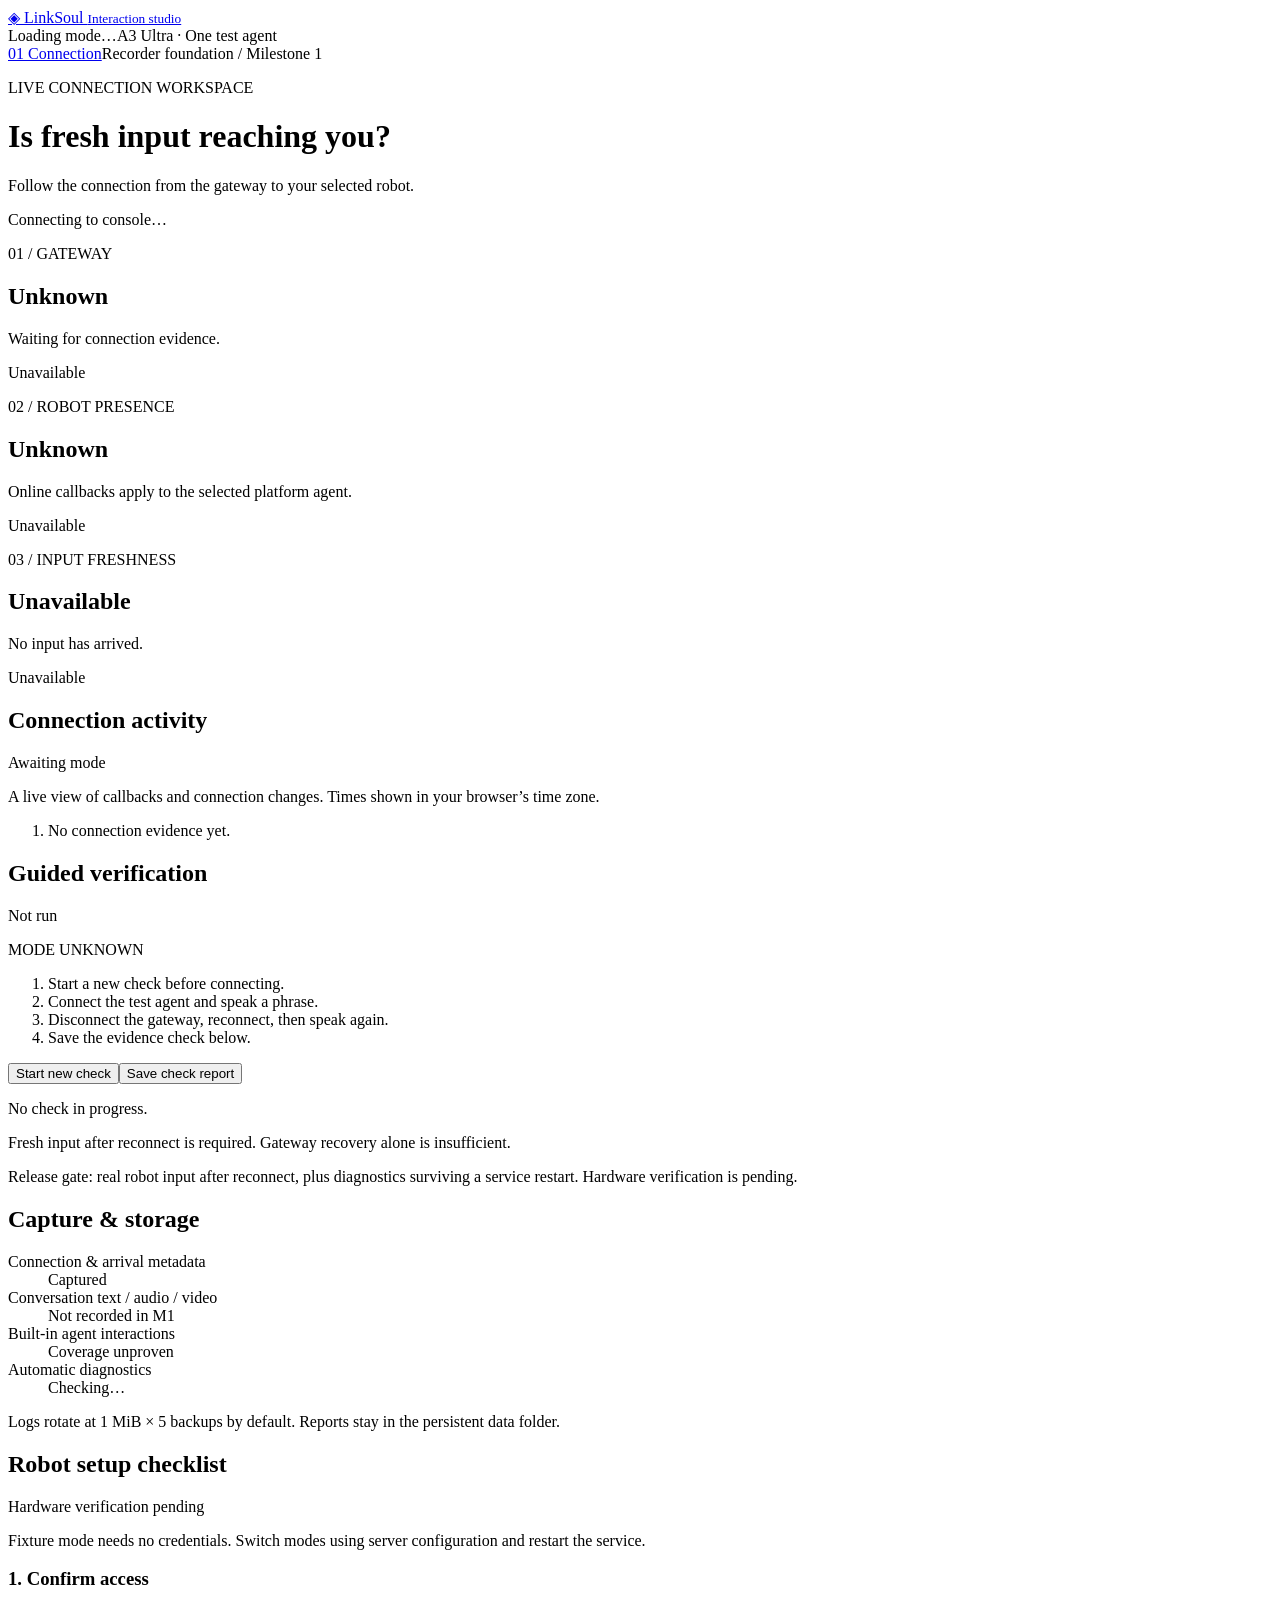
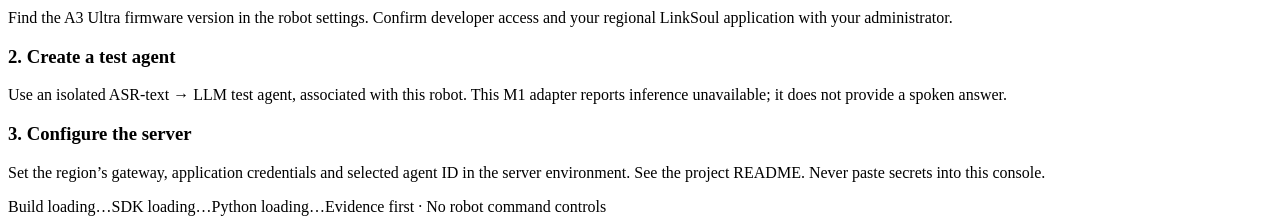
==== src/linksoul_studio/web/templates/index.html @ d37394f5 "feat: init of the ui and linksoul agent framework" ====
<!doctype html>
<html lang="en">
<head><meta charset="utf-8"><meta name="viewport" content="width=device-width,initial-scale=1"><title>Connection · LinkSoul Studio</title><link rel="stylesheet" href="/static/studio.css"><script src="/static/studio.js" defer></script></head>
<body>
<header><a class="brand" href="/">◈ <span>LinkSoul <small>Interaction studio</small></span></a><div class="header-meta"><span id="mode" class="pill">Loading mode…</span><span>A3 Ultra · One test agent</span></div></header>
<nav aria-label="Implemented milestones"><a href="/" aria-current="page">01 <span>Connection</span></a><span class="roadmap">Recorder foundation / Milestone 1</span></nav>
<main>
<div class="heading"><div><p class="eyebrow">LIVE CONNECTION WORKSPACE</p><h1>Is fresh input reaching you?</h1><p class="muted">Follow the connection from the gateway to your selected robot.</p></div><div class="live"><span class="dot"></span><span id="feed">Connecting to console…</span></div></div>
<div id="errors" role="alert"></div><p id="announcer" class="sr-only" aria-live="polite"></p>
<div class="cards">
<section class="metric"><p class="eyebrow">01 / GATEWAY</p><h2 id="gateway">Unknown</h2><p id="gateway-note">Waiting for connection evidence.</p><span class="source" id="gateway-source">Unavailable</span></section>
<section class="metric"><p class="eyebrow">02 / ROBOT PRESENCE</p><h2 id="presence">Unknown</h2><p>Online callbacks apply to the selected platform agent.</p><span class="source" id="presence-source">Unavailable</span></section>
<section class="metric"><p class="eyebrow">03 / INPUT FRESHNESS</p><h2 id="freshness">Unavailable</h2><p id="input-note">No input has arrived.</p><span class="source" id="input-source">Unavailable</span></section>
</div>
<div class="workspace">
<div class="primary">
<section class="panel"><div class="panel-title"><h2>Connection activity</h2><span class="source" id="activity-mode">Awaiting mode</span></div><p class="panel-intro">A live view of callbacks and connection changes. Times shown in your browser’s time zone.</p><ol id="timeline" class="timeline"><li>No connection evidence yet.</li></ol></section>
<section id="fixture" class="panel" hidden><div class="panel-title"><h2>Fixture lab</h2><span class="pill">SIMULATION ONLY</span></div><div class="pad"><p>Run a local scenario through the collector. These actions do not connect to hardware.</p><div class="actions"><button data-fixture="recovery" class="primary-button">Run reconnect + fresh input</button><button data-fixture="no-input">Run recovery without input</button><button data-fixture="invalid-config">Test invalid configuration</button><button data-fixture="storage-failure">Test storage failure</button></div><details><summary>Individual simulation steps</summary><div class="actions"><button data-fixture="connect">Connect gateway</button><button data-fixture="online">Robot online</button><button data-fixture="input">New input</button><button data-fixture="disconnect">Disconnect gateway</button><button data-fixture="offline">Robot offline</button><button data-fixture="adapter-error">Adapter error</button><button data-fixture="clear-error">Clear fixture errors</button></div></details></div></section>
</div>
<aside>
<section class="panel verify"><div class="panel-title"><h2>Guided verification</h2><span id="result" class="pill">Not run</span></div><div class="pad"><p id="verify-mode" class="eyebrow">MODE UNKNOWN</p><ol class="steps"><li>Start a new check before connecting.</li><li>Connect the test agent and speak a phrase.</li><li>Disconnect the gateway, reconnect, then speak again.</li><li>Save the evidence check below.</li></ol><div class="actions"><button id="begin">Start new check</button><button id="save">Save check report</button></div><p id="check-status" class="muted">No check in progress.</p><div id="checks"></div><a id="download" hidden>Download saved report ↓</a><div class="guidance" id="guidance">Fresh input after reconnect is required. Gateway recovery alone is insufficient.</div><p class="tiny">Release gate: real robot input after reconnect, plus diagnostics surviving a service restart. Hardware verification is pending.</p></div></section>
<section class="panel"><div class="panel-title"><h2>Capture & storage</h2></div><div class="pad"><dl><dt>Connection & arrival metadata</dt><dd>Captured</dd><dt>Conversation text / audio / video</dt><dd>Not recorded in M1</dd><dt>Built-in agent interactions</dt><dd>Coverage unproven</dd><dt>Automatic diagnostics</dt><dd id="diagnostics">Checking…</dd></dl><p class="tiny">Logs rotate at 1 MiB × 5 backups by default. Reports stay in the persistent data folder.</p></div></section>
</aside>
</div>
<section class="panel setup"><div class="panel-title"><h2>Robot setup checklist</h2><span class="source">Hardware verification pending</span></div><div class="pad"><p id="setup-context">Fixture mode needs no credentials. Switch modes using server configuration and restart the service.</p><div class="setup-grid"><div><h3>1. Confirm access</h3><p>Find the A3 Ultra firmware version in the robot settings. Confirm developer access and your regional LinkSoul application with your administrator.</p></div><div><h3>2. Create a test agent</h3><p>Use an isolated ASR-text → LLM test agent, associated with this robot. This M1 adapter reports inference unavailable; it does not provide a spoken answer.</p></div><div><h3>3. Configure the server</h3><p>Set the region’s gateway, application credentials and selected agent ID in the server environment. See the project README. Never paste secrets into this console.</p></div></div></div></section>
</main>
<footer><span id="build">Build loading…</span><span id="sdk">SDK loading…</span><span id="python">Python loading…</span><span>Evidence first · No robot command controls</span></footer>
</body></html>
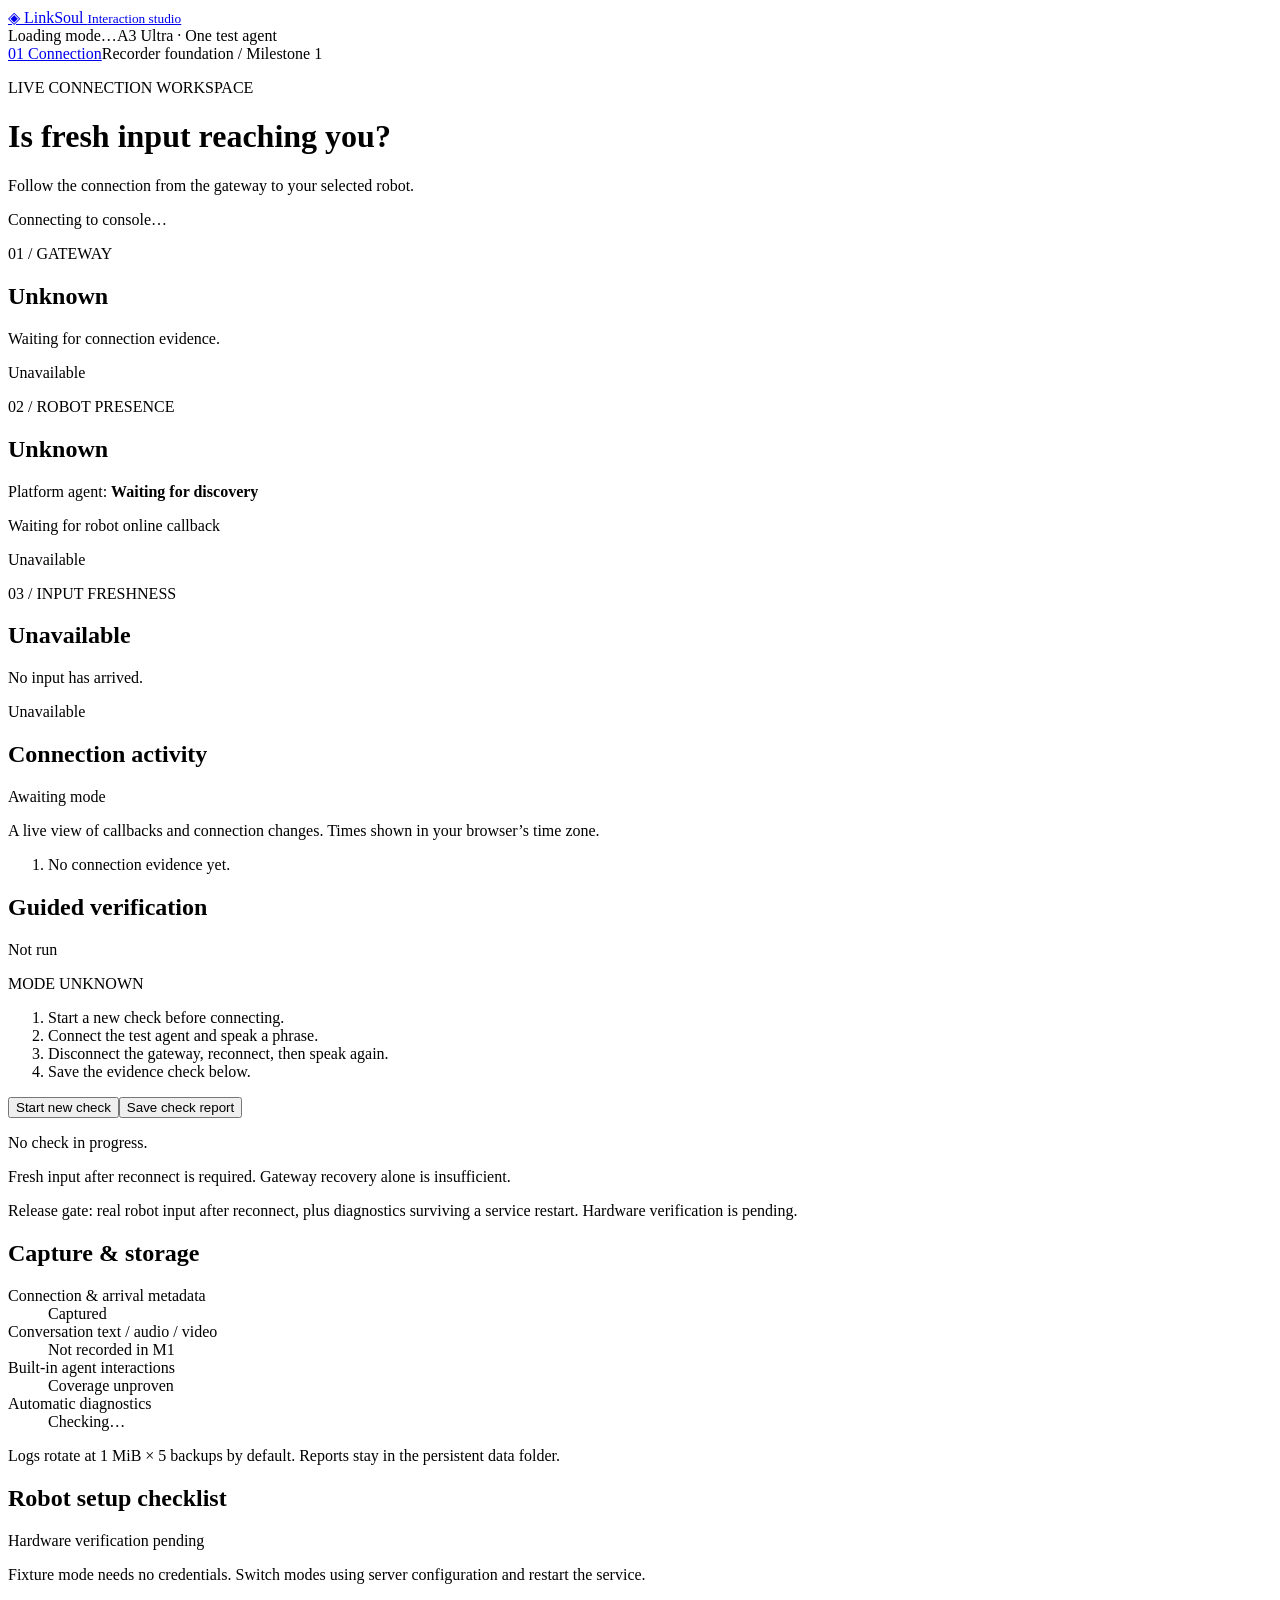
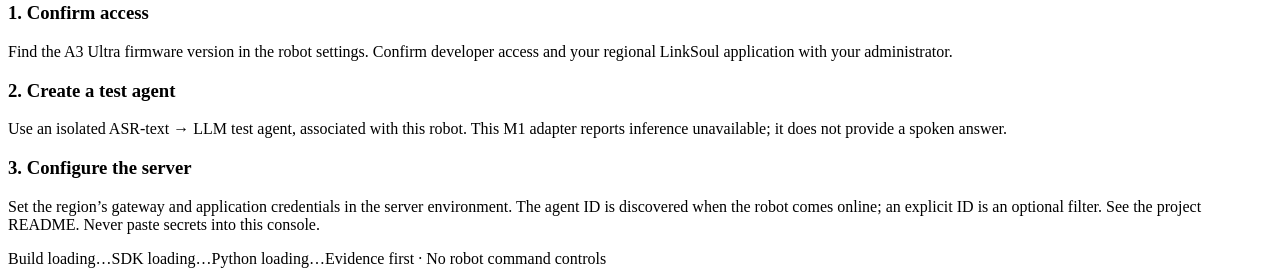
==== commit a242258c: "fix: agent_id" ====
--- a/src/linksoul_studio/web/templates/index.html
+++ b/src/linksoul_studio/web/templates/index.html
@@ -9,7 +9,7 @@
 <div id="errors" role="alert"></div><p id="announcer" class="sr-only" aria-live="polite"></p>
 <div class="cards">
 <section class="metric"><p class="eyebrow">01 / GATEWAY</p><h2 id="gateway">Unknown</h2><p id="gateway-note">Waiting for connection evidence.</p><span class="source" id="gateway-source">Unavailable</span></section>
-<section class="metric"><p class="eyebrow">02 / ROBOT PRESENCE</p><h2 id="presence">Unknown</h2><p>Online callbacks apply to the selected platform agent.</p><span class="source" id="presence-source">Unavailable</span></section>
+<section class="metric"><p class="eyebrow">02 / ROBOT PRESENCE</p><h2 id="presence">Unknown</h2><p>Platform agent: <strong id="agent-id">Waiting for discovery</strong></p><p id="agent-selection">Waiting for robot online callback</p><span class="source" id="presence-source">Unavailable</span></section>
 <section class="metric"><p class="eyebrow">03 / INPUT FRESHNESS</p><h2 id="freshness">Unavailable</h2><p id="input-note">No input has arrived.</p><span class="source" id="input-source">Unavailable</span></section>
 </div>
 <div class="workspace">
@@ -22,7 +22,7 @@
 <section class="panel"><div class="panel-title"><h2>Capture & storage</h2></div><div class="pad"><dl><dt>Connection & arrival metadata</dt><dd>Captured</dd><dt>Conversation text / audio / video</dt><dd>Not recorded in M1</dd><dt>Built-in agent interactions</dt><dd>Coverage unproven</dd><dt>Automatic diagnostics</dt><dd id="diagnostics">Checking…</dd></dl><p class="tiny">Logs rotate at 1 MiB × 5 backups by default. Reports stay in the persistent data folder.</p></div></section>
 </aside>
 </div>
-<section class="panel setup"><div class="panel-title"><h2>Robot setup checklist</h2><span class="source">Hardware verification pending</span></div><div class="pad"><p id="setup-context">Fixture mode needs no credentials. Switch modes using server configuration and restart the service.</p><div class="setup-grid"><div><h3>1. Confirm access</h3><p>Find the A3 Ultra firmware version in the robot settings. Confirm developer access and your regional LinkSoul application with your administrator.</p></div><div><h3>2. Create a test agent</h3><p>Use an isolated ASR-text → LLM test agent, associated with this robot. This M1 adapter reports inference unavailable; it does not provide a spoken answer.</p></div><div><h3>3. Configure the server</h3><p>Set the region’s gateway, application credentials and selected agent ID in the server environment. See the project README. Never paste secrets into this console.</p></div></div></div></section>
+<section class="panel setup"><div class="panel-title"><h2>Robot setup checklist</h2><span class="source">Hardware verification pending</span></div><div class="pad"><p id="setup-context">Fixture mode needs no credentials. Switch modes using server configuration and restart the service.</p><div class="setup-grid"><div><h3>1. Confirm access</h3><p>Find the A3 Ultra firmware version in the robot settings. Confirm developer access and your regional LinkSoul application with your administrator.</p></div><div><h3>2. Create a test agent</h3><p>Use an isolated ASR-text → LLM test agent, associated with this robot. This M1 adapter reports inference unavailable; it does not provide a spoken answer.</p></div><div><h3>3. Configure the server</h3><p>Set the region’s gateway and application credentials in the server environment. The agent ID is discovered when the robot comes online; an explicit ID is an optional filter. See the project README. Never paste secrets into this console.</p></div></div></div></section>
 </main>
 <footer><span id="build">Build loading…</span><span id="sdk">SDK loading…</span><span id="python">Python loading…</span><span>Evidence first · No robot command controls</span></footer>
 </body></html>
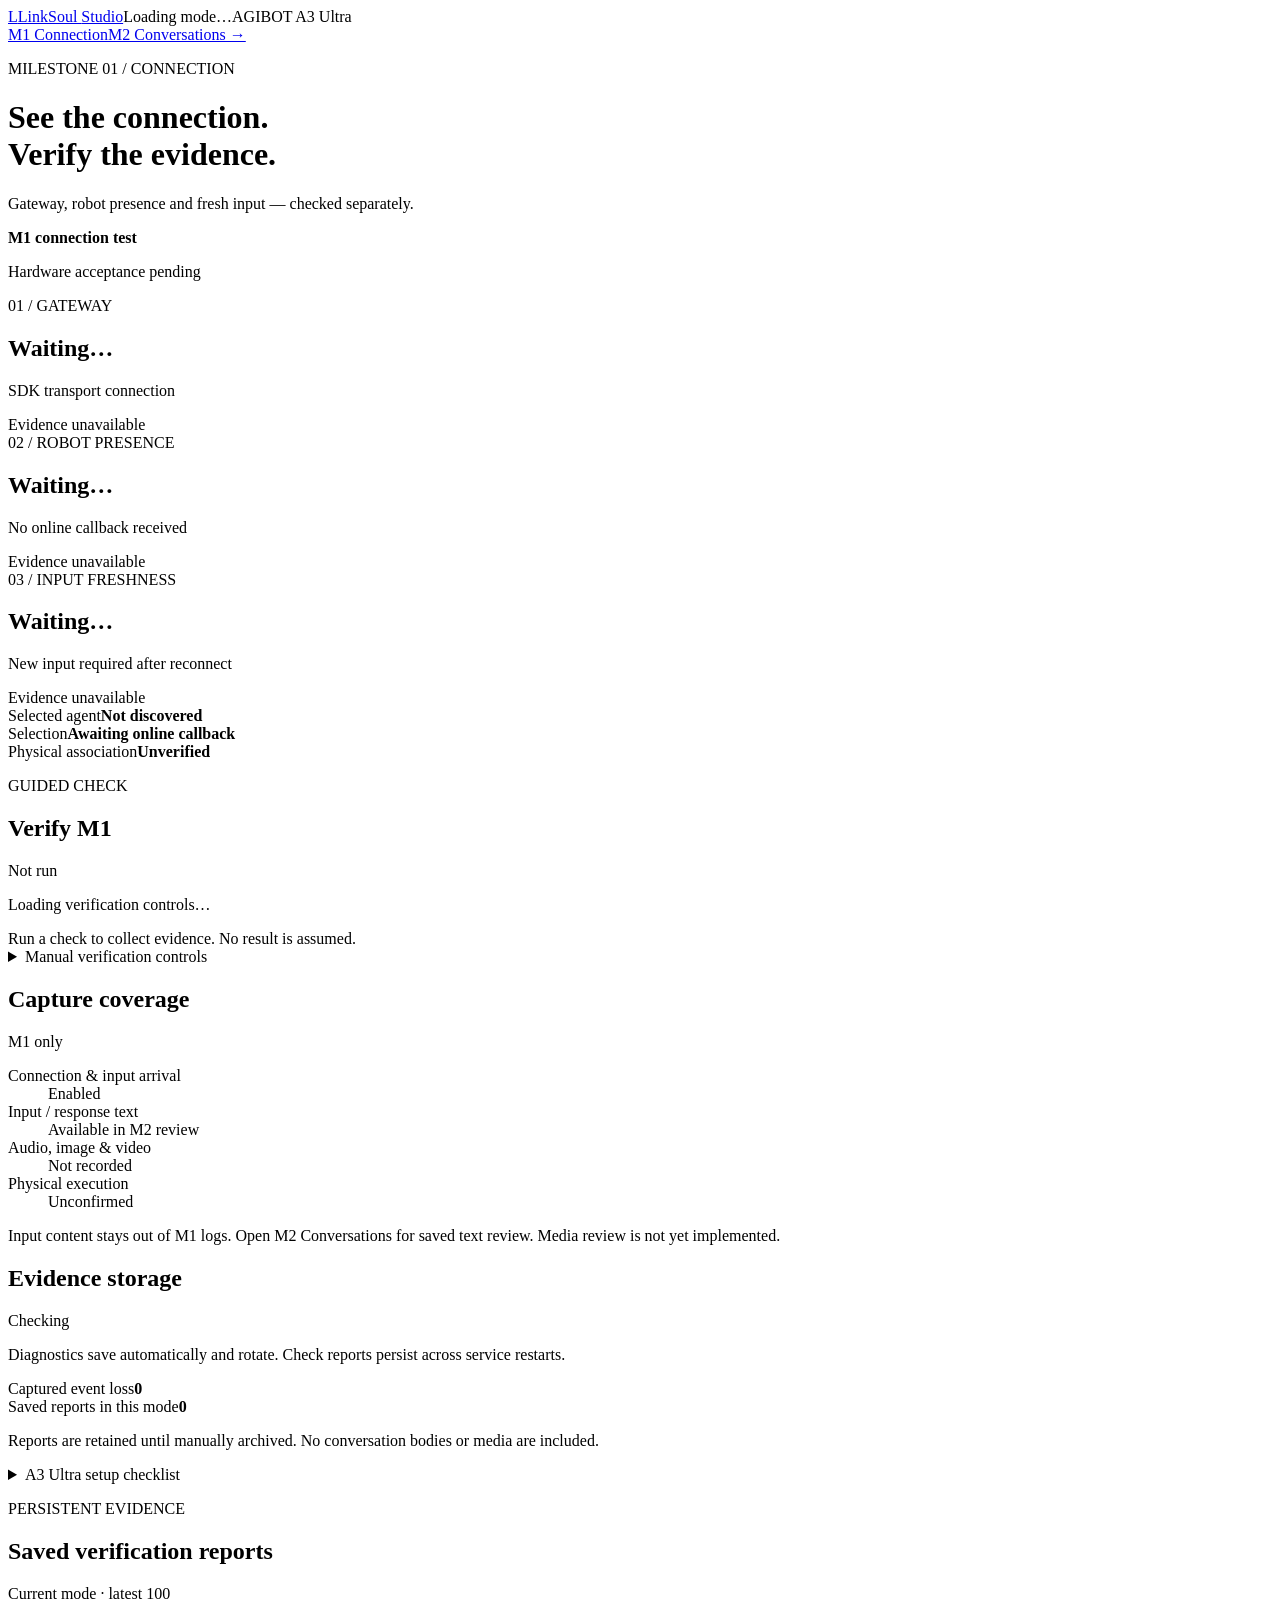
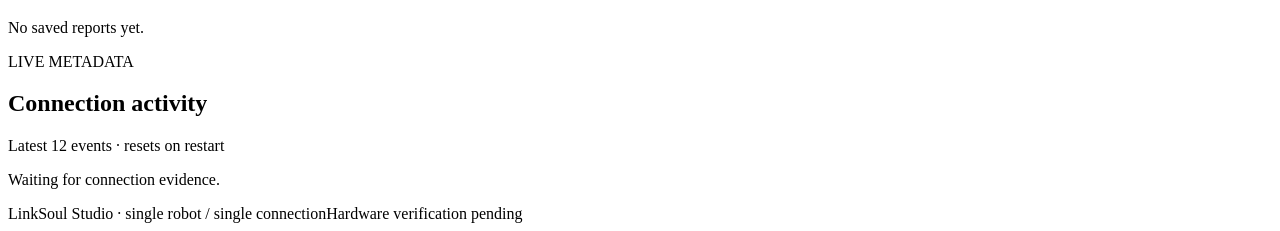
==== commit a29234bf: "feat: add new UI" ====
--- a/src/linksoul_studio/web/templates/index.html
+++ b/src/linksoul_studio/web/templates/index.html
@@ -1,28 +1,45 @@
 <!doctype html>
 <html lang="en">
-<head><meta charset="utf-8"><meta name="viewport" content="width=device-width,initial-scale=1"><title>Connection · LinkSoul Studio</title><link rel="stylesheet" href="/static/studio.css"><script src="/static/studio.js" defer></script></head>
+<head>
+  <meta charset="utf-8"><meta name="viewport" content="width=device-width,initial-scale=1">
+  <meta name="studio-token" content="{{ token }}">
+  <title>LinkSoul Studio · Connection</title>
+  <link rel="stylesheet" href="/static/studio.css">
+  <script src="/static/studio.js" defer></script>
+</head>
 <body>
-<header><a class="brand" href="/">◈ <span>LinkSoul <small>Interaction studio</small></span></a><div class="header-meta"><span id="mode" class="pill">Loading mode…</span><span>A3 Ultra · One test agent</span></div></header>
-<nav aria-label="Implemented milestones"><a href="/" aria-current="page">01 <span>Connection</span></a><span class="roadmap">Recorder foundation / Milestone 1</span></nav>
-<main>
-<div class="heading"><div><p class="eyebrow">LIVE CONNECTION WORKSPACE</p><h1>Is fresh input reaching you?</h1><p class="muted">Follow the connection from the gateway to your selected robot.</p></div><div class="live"><span class="dot"></span><span id="feed">Connecting to console…</span></div></div>
-<div id="errors" role="alert"></div><p id="announcer" class="sr-only" aria-live="polite"></p>
-<div class="cards">
-<section class="metric"><p class="eyebrow">01 / GATEWAY</p><h2 id="gateway">Unknown</h2><p id="gateway-note">Waiting for connection evidence.</p><span class="source" id="gateway-source">Unavailable</span></section>
-<section class="metric"><p class="eyebrow">02 / ROBOT PRESENCE</p><h2 id="presence">Unknown</h2><p>Platform agent: <strong id="agent-id">Waiting for discovery</strong></p><p id="agent-selection">Waiting for robot online callback</p><span class="source" id="presence-source">Unavailable</span></section>
-<section class="metric"><p class="eyebrow">03 / INPUT FRESHNESS</p><h2 id="freshness">Unavailable</h2><p id="input-note">No input has arrived.</p><span class="source" id="input-source">Unavailable</span></section>
-</div>
-<div class="workspace">
-<div class="primary">
-<section class="panel"><div class="panel-title"><h2>Connection activity</h2><span class="source" id="activity-mode">Awaiting mode</span></div><p class="panel-intro">A live view of callbacks and connection changes. Times shown in your browser’s time zone.</p><ol id="timeline" class="timeline"><li>No connection evidence yet.</li></ol></section>
-<section id="fixture" class="panel" hidden><div class="panel-title"><h2>Fixture lab</h2><span class="pill">SIMULATION ONLY</span></div><div class="pad"><p>Run a local scenario through the collector. These actions do not connect to hardware.</p><div class="actions"><button data-fixture="recovery" class="primary-button">Run reconnect + fresh input</button><button data-fixture="no-input">Run recovery without input</button><button data-fixture="invalid-config">Test invalid configuration</button><button data-fixture="storage-failure">Test storage failure</button></div><details><summary>Individual simulation steps</summary><div class="actions"><button data-fixture="connect">Connect gateway</button><button data-fixture="online">Robot online</button><button data-fixture="input">New input</button><button data-fixture="disconnect">Disconnect gateway</button><button data-fixture="offline">Robot offline</button><button data-fixture="adapter-error">Adapter error</button><button data-fixture="clear-error">Clear fixture errors</button></div></details></div></section>
-</div>
-<aside>
-<section class="panel verify"><div class="panel-title"><h2>Guided verification</h2><span id="result" class="pill">Not run</span></div><div class="pad"><p id="verify-mode" class="eyebrow">MODE UNKNOWN</p><ol class="steps"><li>Start a new check before connecting.</li><li>Connect the test agent and speak a phrase.</li><li>Disconnect the gateway, reconnect, then speak again.</li><li>Save the evidence check below.</li></ol><div class="actions"><button id="begin">Start new check</button><button id="save">Save check report</button></div><p id="check-status" class="muted">No check in progress.</p><div id="checks"></div><a id="download" hidden>Download saved report ↓</a><div class="guidance" id="guidance">Fresh input after reconnect is required. Gateway recovery alone is insufficient.</div><p class="tiny">Release gate: real robot input after reconnect, plus diagnostics surviving a service restart. Hardware verification is pending.</p></div></section>
-<section class="panel"><div class="panel-title"><h2>Capture & storage</h2></div><div class="pad"><dl><dt>Connection & arrival metadata</dt><dd>Captured</dd><dt>Conversation text / audio / video</dt><dd>Not recorded in M1</dd><dt>Built-in agent interactions</dt><dd>Coverage unproven</dd><dt>Automatic diagnostics</dt><dd id="diagnostics">Checking…</dd></dl><p class="tiny">Logs rotate at 1 MiB × 5 backups by default. Reports stay in the persistent data folder.</p></div></section>
-</aside>
-</div>
-<section class="panel setup"><div class="panel-title"><h2>Robot setup checklist</h2><span class="source">Hardware verification pending</span></div><div class="pad"><p id="setup-context">Fixture mode needs no credentials. Switch modes using server configuration and restart the service.</p><div class="setup-grid"><div><h3>1. Confirm access</h3><p>Find the A3 Ultra firmware version in the robot settings. Confirm developer access and your regional LinkSoul application with your administrator.</p></div><div><h3>2. Create a test agent</h3><p>Use an isolated ASR-text → LLM test agent, associated with this robot. This M1 adapter reports inference unavailable; it does not provide a spoken answer.</p></div><div><h3>3. Configure the server</h3><p>Set the region’s gateway and application credentials in the server environment. The agent ID is discovered when the robot comes online; an explicit ID is an optional filter. See the project README. Never paste secrets into this console.</p></div></div></div></section>
+<header class="app-header"><a class="brand" href="/" aria-label="LinkSoul Studio home"><span class="brand-icon">L</span>LinkSoul <span>Studio</span></a><span id="mode" class="mode">Loading mode…</span><span class="header-device">AGIBOT A3 Ultra</span><span id="versions" class="version"></span></header>
+<main><nav class="screen-nav" aria-label="Screens"><a href="/" aria-current="page">M1 Connection</a><a href="/conversations">M2 Conversations →</a></nav>
+  <div class="page-title"><div><p class="eyebrow">MILESTONE 01 / CONNECTION</p><h1>See the connection.<br>Verify the evidence.</h1><p class="intro">Gateway, robot presence and fresh input — checked separately.</p></div><div class="release"><span class="release-dot"></span><div><strong>M1 connection test</strong><p>Hardware acceptance pending</p></div></div></div>
+  <div id="offline" class="notice danger" role="alert" hidden>The console cannot reach the service. Refresh after checking that the container is running. Displayed evidence may be stale.</div>
+  <div id="errors" class="notice danger" role="alert" hidden></div>
+  <div id="incident" class="notice warning" role="status" hidden></div>
+  <section class="status-grid" aria-label="Connection status">
+    <article class="status-card"><div class="status-top"><span class="eyebrow">01 / GATEWAY</span><span id="gateway-dot" class="dot"></span></div><h2 id="gateway">Waiting…</h2><p>SDK transport connection</p><span class="evidence" id="gateway-evidence">Evidence unavailable</span></article>
+    <article class="status-card"><div class="status-top"><span class="eyebrow">02 / ROBOT PRESENCE</span><span id="presence-dot" class="dot"></span></div><h2 id="presence">Waiting…</h2><p id="presence-age">No online callback received</p><span class="evidence" id="presence-evidence">Evidence unavailable</span></article>
+    <article class="status-card"><div class="status-top"><span class="eyebrow">03 / INPUT FRESHNESS</span><span id="input-dot" class="dot"></span></div><h2 id="input">Waiting…</h2><p id="input-age">New input required after reconnect</p><span class="evidence" id="input-evidence">Evidence unavailable</span></article>
+  </section>
+  <div class="identity"><div><span class="muted">Selected agent</span><strong id="agent">Not discovered</strong></div><div><span class="muted">Selection</span><strong id="selection">Awaiting online callback</strong></div><div><span class="muted">Physical association</span><strong id="association">Unverified</strong></div></div>
+  <div class="workspace">
+    <section class="panel verify"><div class="panel-heading"><div><p class="eyebrow">GUIDED CHECK</p><h2>Verify M1</h2></div><span id="check-status" class="pill">Not run</span></div>
+      <p id="mode-help" class="section-intro">Loading verification controls…</p>
+      <div id="fixture-controls" hidden>
+        <button class="primary" data-action="fixture-recovery">Run reconnect + fresh input <span aria-hidden="true">↗</span></button>
+        <div class="failure-actions"><button data-action="fixture-no-input">Test missing input</button><button data-action="fixture-configuration">Test invalid configuration</button><button data-action="fixture-storage">Test storage failure</button></div>
+      </div>
+      <div id="robot-controls" hidden><div class="failure-actions"><button class="primary" data-action="connect">Connect test agent</button><button data-action="disconnect">Disconnect gateway</button></div><p class="hint">Isolated ASR-text agent only. This test attempts an inference-unavailable error; it does not generate conversation or motion.</p></div>
+      <ol id="steps" class="steps"></ol>
+      <div id="result" class="result" role="status" aria-live="polite">Run a check to collect evidence. No result is assumed.</div>
+      <details class="manual"><summary>Manual verification controls</summary><p class="hint">Start while disconnected. Connect → online → speak → disconnect → reconnect → online → speak again. Finish to save an evidence-derived report.</p><div class="failure-actions"><button data-action="start-check">Start check</button><button data-action="finish-check">Finish + save report</button></div><div id="fixture-steps" hidden><p class="eyebrow">SIMULATED STEPS ONLY</p><div class="failure-actions"><button data-action="step-connected">Gateway connected</button><button data-action="step-online">Agent online</button><button data-action="step-input">New ASR input</button><button data-action="step-disconnected">Gateway disconnected</button><button data-action="step-offline">Agent offline</button><button data-action="reset">Reset fixture state</button></div></div></details>
+    </section>
+    <aside class="side-stack">
+      <section class="panel"><div class="panel-heading"><h2>Capture coverage</h2><span class="pill neutral">M1 only</span></div><dl class="coverage"><div><dt>Connection & input arrival</dt><dd>Enabled</dd></div><div><dt>Input / response text</dt><dd>Available in M2 review</dd></div><div><dt>Audio, image & video</dt><dd>Not recorded</dd></div><div><dt>Physical execution</dt><dd>Unconfirmed</dd></div></dl><p class="hint">Input content stays out of M1 logs. Open M2 Conversations for saved text review. Media review is not yet implemented.</p></section>
+      <section class="panel"><div class="panel-heading"><h2>Evidence storage</h2><span id="storage" class="pill">Checking</span></div><p class="storage-detail">Diagnostics save automatically and rotate. Check reports persist across service restarts.</p><div class="storage-row"><span>Captured event loss</span><strong id="dropped">0</strong></div><div class="storage-row"><span>Saved reports in this mode</span><strong id="report-count">0</strong></div><p class="hint">Reports are retained until manually archived. No conversation bodies or media are included.</p></section>
+      <details class="panel setup"><summary>A3 Ultra setup checklist</summary><ol><li>Confirm firmware, developer access and regional gateway with your administrator.</li><li>Associate an isolated ASR-text → LLM test agent with this robot.</li><li>Set application ID/key/secret in the server’s .env. Never enter secrets here.</li><li>Set robot mode and recreate the container. Start a check, then connect.</li><li>Confirm the discovered platform agent belongs to your physical A3 Ultra.</li></ol><p class="hint">Only one passive callback is registered. Built-in conversation observation is not established.</p></details>
+    </aside>
+  </div>
+  <section class="panel history"><div class="panel-heading"><div><p class="eyebrow">PERSISTENT EVIDENCE</p><h2>Saved verification reports</h2></div><span class="muted">Current mode · latest 100</span></div><div id="reports" class="reports"><p class="empty">No saved reports yet.</p></div></section>
+  <section class="panel history"><div class="panel-heading"><div><p class="eyebrow">LIVE METADATA</p><h2>Connection activity</h2></div><span class="muted">Latest 12 events · resets on restart</span></div><div id="events"><p class="empty">Waiting for connection evidence.</p></div></section>
+  <footer><span>LinkSoul Studio · single robot / single connection</span><span id="footer-mode">Hardware verification pending</span></footer>
 </main>
-<footer><span id="build">Build loading…</span><span id="sdk">SDK loading…</span><span id="python">Python loading…</span><span>Evidence first · No robot command controls</span></footer>
 </body></html>
